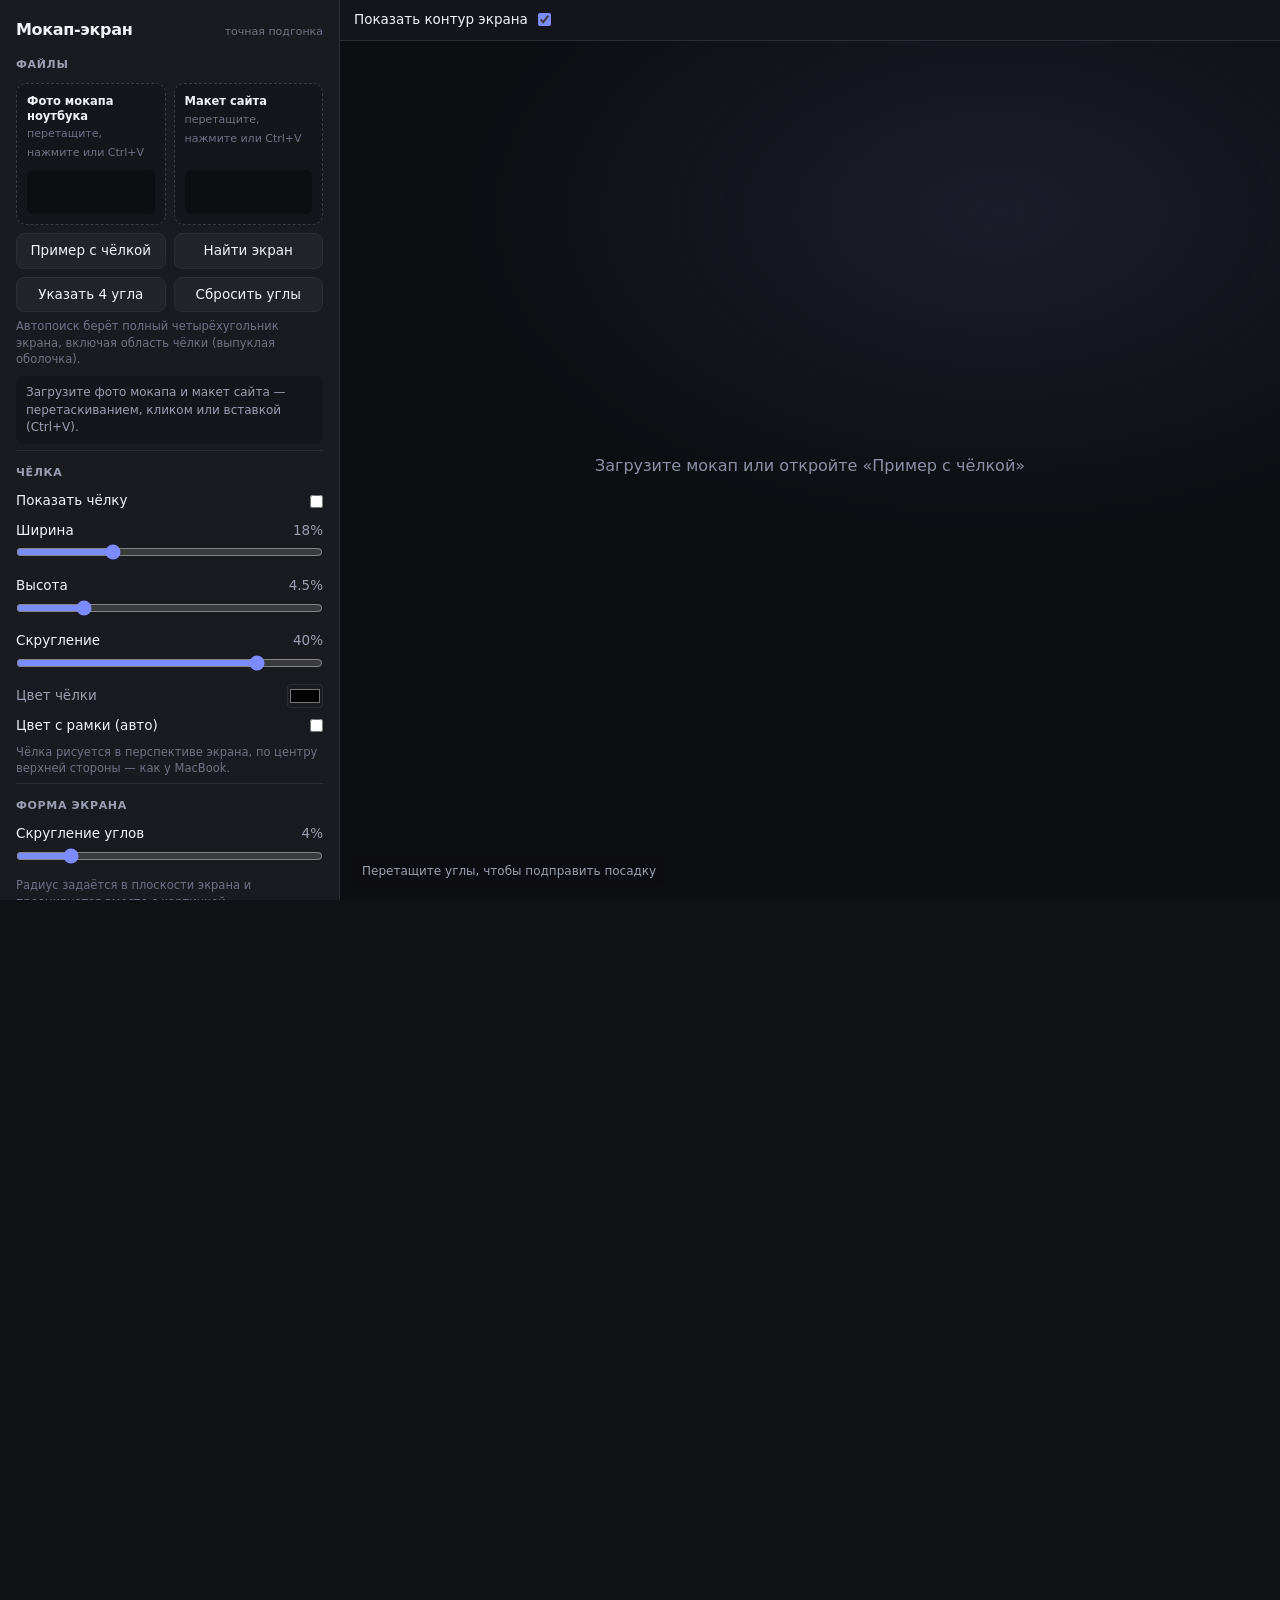
==== mockup/index.html @ 543eef04 "Add laptop mockup fitter tool at /mockup Co-authored-by: cake219133 <cake219133@users.noreply.github" ====
<!DOCTYPE html>
<html lang="ru">
<head>
  <meta charset="UTF-8" />
  <meta name="viewport" content="width=device-width, initial-scale=1" />
  <title>Мокап-экран — точная подгонка</title>
  <link rel="stylesheet" href="styles.css" />
</head>
<body>
  <div class="app">
    <aside class="sidebar">
      <div class="brand">
        <h1>Мокап-экран</h1>
        <span>точная подгонка</span>
      </div>

      <div class="section" style="border-top:0;padding-top:0">
        <h2>Файлы</h2>
        <div class="drops">
          <div class="drop" id="dropMockup" tabindex="0">
            <div>
              <strong>Фото мокапа ноутбука</strong>
              <small>перетащите, нажмите или Ctrl+V</small>
            </div>
            <div class="thumb" id="thumbMockup"></div>
          </div>
          <div class="drop" id="dropScreen" tabindex="0">
            <div>
              <strong>Макет сайта</strong>
              <small>перетащите, нажмите или Ctrl+V</small>
            </div>
            <div class="thumb" id="thumbScreen"></div>
          </div>
        </div>
        <input type="file" id="fileMockup" accept="image/*" hidden />
        <input type="file" id="fileScreen" accept="image/*" hidden />
        <div class="row">
          <button type="button" id="btnDemo">Пример с чёлкой</button>
          <button type="button" id="btnDetect">Найти экран</button>
        </div>
        <div class="row">
          <button type="button" id="btnManual">Указать 4 угла</button>
          <button type="button" id="btnResetQuad">Сбросить углы</button>
        </div>
        <p class="hint" id="manualHint">Автопоиск берёт полный четырёхугольник экрана, включая область чёлки (выпуклая оболочка).</p>
        <div class="status" id="status">Загрузите фото мокапа и макет сайта — перетаскиванием, кликом или вставкой (Ctrl+V).</div>
      </div>

      <div class="section" id="sectionNotch">
        <h2>Чёлка</h2>
        <label class="toggle">
          <span>Показать чёлку</span>
          <input type="checkbox" id="notchOn" />
        </label>
        <div class="control">
          <div class="lab">Ширина <span id="notchWVal">18%</span></div>
          <input type="range" id="notchW" min="4" max="50" value="18" step="0.5" />
        </div>
        <div class="control">
          <div class="lab">Высота <span id="notchHVal">4.5%</span></div>
          <input type="range" id="notchH" min="0.5" max="20" value="4.5" step="0.1" />
        </div>
        <div class="control">
          <div class="lab">Скругление <span id="notchRVal">40%</span></div>
          <input type="range" id="notchR" min="0" max="50" value="40" step="1" />
        </div>
        <div class="color-row">
          <label for="notchColor">Цвет чёлки</label>
          <input type="color" id="notchColor" value="#000000" />
        </div>
        <label class="check">
          <span>Цвет с рамки (авто)</span>
          <input type="checkbox" id="notchColorAuto" />
        </label>
        <p class="hint">Чёлка рисуется в перспективе экрана, по центру верхней стороны — как у MacBook.</p>
      </div>

      <div class="section">
        <h2>Форма экрана</h2>
        <div class="control">
          <div class="lab">Скругление углов <span id="cornerRVal">4%</span></div>
          <input type="range" id="cornerR" min="0" max="25" value="4" step="0.1" />
        </div>
        <p class="hint">Радиус задаётся в плоскости экрана и проецируется вместе с картинкой.</p>
        <div class="lab" style="margin-top:10px">Посадка макета</div>
        <div class="seg" id="fitModeSeg">
          <label class="seg-item"><input type="radio" name="fitMode" id="fitCover" value="cover" checked /><span>Заполнить</span></label>
          <label class="seg-item"><input type="radio" name="fitMode" id="fitContain" value="contain" /><span>Вписать</span></label>
        </div>
        <p class="hint">«Заполнить» покрывает экран и у высоких длинных скриншотов обрезает низ, оставляя верх. «Вписать» показывает макет целиком.</p>
      </div>

      <div class="section">
        <h2>Отступы</h2>
        <div class="control">
          <div class="lab">Общий отступ <span id="padAllVal">0%</span></div>
          <input type="range" id="padAll" min="0" max="20" value="0" step="0.1" />
        </div>
        <label class="check">
          <span>Отступы по сторонам</span>
          <input type="checkbox" id="padSidesOn" />
        </label>
        <div class="sides" id="padSides">
          <div class="control">
            <div class="lab">Слева <span id="padLVal">0%</span></div>
            <input type="range" id="padL" min="0" max="25" value="0" step="0.1" />
          </div>
          <div class="control">
            <div class="lab">Справа <span id="padRVal">0%</span></div>
            <input type="range" id="padR" min="0" max="25" value="0" step="0.1" />
          </div>
          <div class="control">
            <div class="lab">Сверху <span id="padTVal">0%</span></div>
            <input type="range" id="padT" min="0" max="25" value="0" step="0.1" />
          </div>
          <div class="control">
            <div class="lab">Снизу <span id="padBVal">0%</span></div>
            <input type="range" id="padB" min="0" max="25" value="0" step="0.1" />
          </div>
        </div>
      </div>

      <div class="section">
        <h2>Вид</h2>
        <div class="control">
          <div class="lab">Непрозрачность <span id="opacityVal">100%</span></div>
          <input type="range" id="opacity" min="20" max="100" value="100" step="1" />
        </div>
        <div class="control">
          <div class="lab">Яркость <span id="brightnessVal">0</span></div>
          <input type="range" id="brightness" min="-40" max="40" value="0" step="1" />
        </div>
        <label class="toggle">
          <span>Блик</span>
          <input type="checkbox" id="glareOn" checked />
        </label>
        <p class="hint">Блик возвращает блики с исходного мокапа и добавляет мягкий блик по стеклу.</p>
      </div>

      <div class="section">
        <h2>Выгрузка</h2>
        <div class="lab">Формат</div>
        <div class="seg">
          <label class="seg-item"><input type="radio" name="exportFormat" id="fmtPng" value="png" checked /><span>PNG</span></label>
          <label class="seg-item"><input type="radio" name="exportFormat" id="fmtJpg" value="jpg" /><span>JPG</span></label>
        </div>
        <div class="control">
          <div class="lab"><label for="exportSize">Длинная сторона</label></div>
          <select id="exportSize">
            <option value="auto" selected>Авто (до 2K)</option>
            <option value="1024">1024 px</option>
            <option value="1600">1600 px</option>
            <option value="2048">2048 px (2K)</option>
          </select>
        </div>
        <p class="hint" id="exportHint">По умолчанию — минимум из длинной стороны исходника и 2048 px. Максимум — 2048 px.</p>
        <div class="row" style="margin-top:12px">
          <button type="button" class="primary" id="btnDownload">Скачать PNG</button>
        </div>
      </div>
    </aside>

    <main class="stage">
      <div class="toolbar">
        <label class="check" style="margin:0">
          <span>Показать контур экрана</span>
          <input type="checkbox" id="showQuad" checked />
        </label>
        <div class="spacer"></div>
        <span class="hint" style="margin:0" id="sizeHint"></span>
      </div>
      <div class="view">
        <canvas id="canvas"></canvas>
        <div class="legend" id="legend">Перетащите углы, чтобы подправить посадку</div>
      </div>
    </main>
  </div>
  <script src="app.js"></script>
</body>
</html>
---- mockup/styles.css ----
:root {
  --bg: #111216;
  --bg-elev: #1a1b21;
  --bg-hover: #22232b;
  --line: #2c2d36;
  --text: #f2f3f7;
  --muted: #9aa0b2;
  --dim: #6d7386;
  --accent: #7c8cff;
  --accent-2: #a5b0ff;
  --ok: #5bd0a8;
  --danger: #ff7b7b;
  --sidebar: 340px;
  --radius: 10px;
}

* { box-sizing: border-box; margin: 0; padding: 0; }

html, body {
  height: 100%;
  background: var(--bg);
  color: var(--text);
  font: 13.5px/1.45 "Segoe UI", "Inter", "SF Pro Text", system-ui, sans-serif;
  overflow: hidden;
}

.app {
  display: grid;
  grid-template-columns: var(--sidebar) 1fr;
  height: 100%;
}

.sidebar {
  background: var(--bg-elev);
  border-right: 1px solid var(--line);
  overflow-y: auto;
  padding: 18px 16px 28px;
}

.brand {
  display: flex;
  align-items: baseline;
  justify-content: space-between;
  gap: 8px;
  margin-bottom: 16px;
}

.brand h1 {
  font-size: 16px;
  font-weight: 650;
  letter-spacing: -0.02em;
}

.brand span {
  color: var(--dim);
  font-size: 11px;
}

.section {
  border-top: 1px solid var(--line);
  padding: 14px 0 6px;
}

.section h2 {
  font-size: 11px;
  font-weight: 650;
  letter-spacing: 0.06em;
  text-transform: uppercase;
  color: var(--muted);
  margin-bottom: 10px;
}

.drops {
  display: grid;
  grid-template-columns: 1fr 1fr;
  gap: 8px;
}

.drop {
  border: 1px dashed #3a3c48;
  background: #15161c;
  border-radius: var(--radius);
  min-height: 92px;
  padding: 10px;
  cursor: pointer;
  display: flex;
  flex-direction: column;
  justify-content: space-between;
  transition: border-color 0.15s, background 0.15s;
}

.drop:hover, .drop.dragover {
  border-color: var(--accent);
  background: #181a24;
}

.drop strong { font-size: 12px; font-weight: 600; }
.drop small { color: var(--dim); font-size: 11px; }
.drop .thumb {
  margin-top: 8px;
  height: 44px;
  border-radius: 6px;
  background: #0d0e12 center/cover no-repeat;
}

.row {
  display: flex;
  gap: 8px;
  margin-top: 8px;
}

button, .btn {
  appearance: none;
  border: 1px solid var(--line);
  background: var(--bg-hover);
  color: var(--text);
  border-radius: 8px;
  padding: 7px 10px;
  font: inherit;
  cursor: pointer;
  flex: 1;
}

button:hover { background: #2a2b35; }
button.primary {
  background: var(--accent);
  border-color: transparent;
  color: #0d1020;
  font-weight: 650;
}
button.primary:hover { background: var(--accent-2); }
button:disabled { opacity: 0.45; cursor: default; }

.toggle, .check {
  display: flex;
  align-items: center;
  justify-content: space-between;
  gap: 10px;
  margin: 8px 0;
  color: var(--text);
  cursor: pointer;
  user-select: none;
}

.toggle input, .check input { accent-color: var(--accent); }

.control { margin: 10px 0 8px; }
.control header, .control .lab {
  display: flex;
  justify-content: space-between;
  color: var(--text);
  margin-bottom: 4px;
}
.control .lab span, .control header span { color: var(--muted); font-variant-numeric: tabular-nums; }

input[type="range"] {
  width: 100%;
  accent-color: var(--accent);
}

input[type="color"] {
  width: 36px;
  height: 24px;
  border: 1px solid var(--line);
  background: transparent;
  padding: 0;
  border-radius: 4px;
  cursor: pointer;
}

.color-row {
  display: flex;
  align-items: center;
  gap: 8px;
  margin: 8px 0;
}

.color-row label { flex: 1; color: var(--muted); }

.sides {
  display: grid;
  grid-template-columns: 1fr 1fr;
  gap: 8px 12px;
}

.hint {
  color: var(--dim);
  font-size: 11.5px;
  margin-top: 6px;
}

.status {
  margin-top: 8px;
  padding: 8px 10px;
  border-radius: 8px;
  background: #15161c;
  color: var(--muted);
  font-size: 12px;
  min-height: 2.6em;
}
.status.ok { color: var(--ok); }
.status.err { color: var(--danger); }

.stage {
  position: relative;
  display: flex;
  flex-direction: column;
  min-width: 0;
}

.toolbar {
  display: flex;
  align-items: center;
  gap: 8px;
  padding: 10px 14px;
  border-bottom: 1px solid var(--line);
  background: #14151b;
}

.toolbar .spacer { flex: 1; }

.view {
  flex: 1;
  position: relative;
  overflow: hidden;
  background:
    radial-gradient(1000px 600px at 70% 20%, #1b1d2a 0%, transparent 55%),
    #0d0e12;
}

#canvas {
  position: absolute;
  inset: 0;
  width: 100%;
  height: 100%;
  cursor: crosshair;
  display: block;
}

.legend {
  position: absolute;
  left: 14px;
  bottom: 14px;
  color: var(--muted);
  font-size: 12px;
  pointer-events: none;
  background: rgba(13,14,18,0.7);
  padding: 6px 8px;
  border-radius: 6px;
}

.drop strong {
  display: block;
  line-height: 1.25;
  font-size: 11.5px;
}
.drop { min-height: 108px; }
.drop.active, .drop:focus {
  border-color: var(--accent);
  outline: none;
}

.seg {
  display: flex;
  gap: 6px;
  margin: 8px 0 4px;
}
.seg-item {
  flex: 1;
  cursor: pointer;
}
.seg-item input { position: absolute; opacity: 0; pointer-events: none; }
.seg-item span {
  display: block;
  text-align: center;
  border: 1px solid var(--line);
  background: var(--bg-hover);
  border-radius: 8px;
  padding: 6px 8px;
  font-weight: 600;
}
.seg-item input:checked + span {
  background: var(--accent);
  border-color: transparent;
  color: #0d1020;
}

select {
  width: 100%;
  appearance: none;
  border: 1px solid var(--line);
  background: var(--bg-hover);
  color: var(--text);
  border-radius: 8px;
  padding: 7px 10px;
  font: inherit;
  cursor: pointer;
}
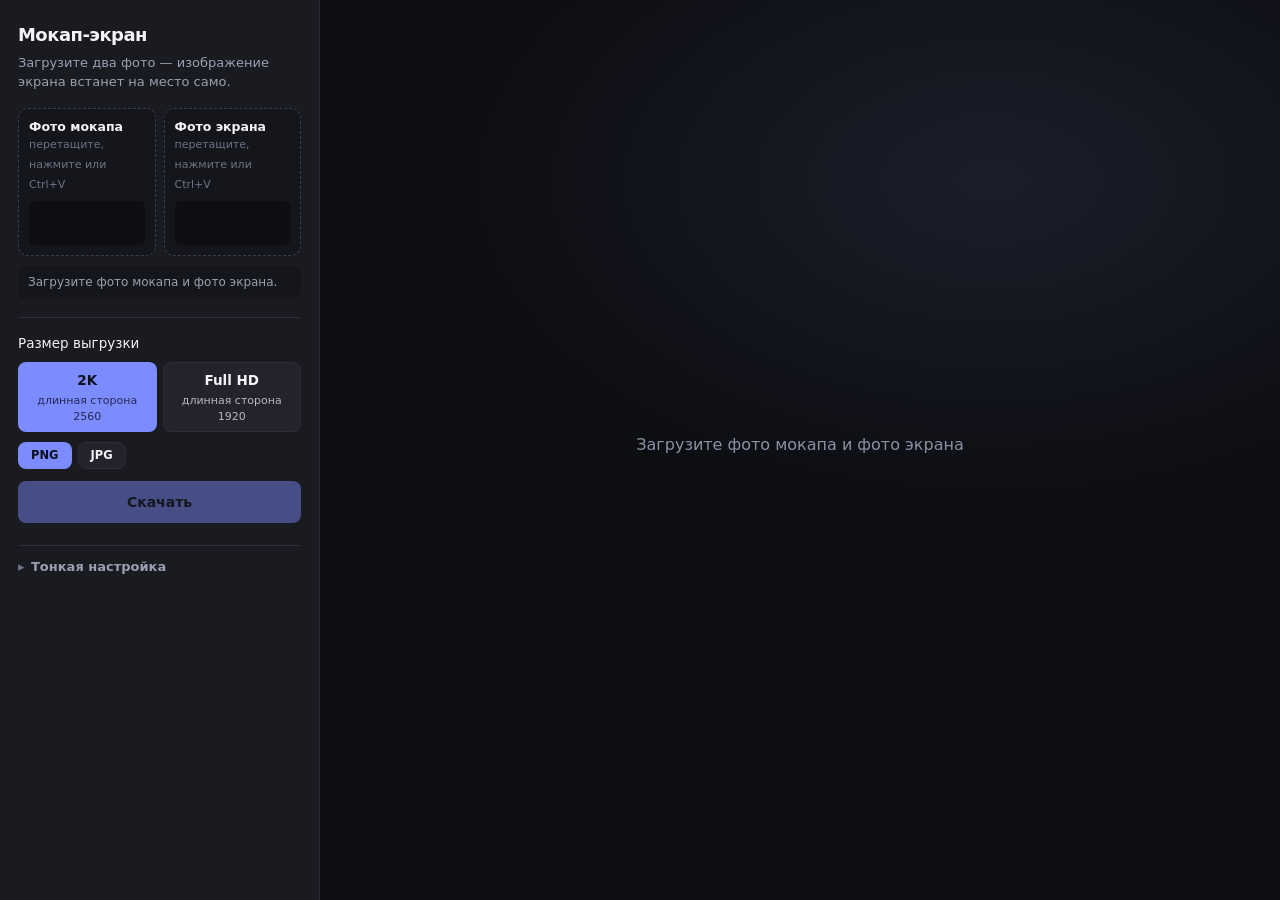
==== commit 057fe031: "Simplify mockup tool: 2K / Full HD export Co-authored-by: cake219133 <cake219133@users.noreply.githu" ====
--- a/mockup/index.html
+++ b/mockup/index.html
@@ -3,7 +3,7 @@
 <head>
   <meta charset="UTF-8" />
   <meta name="viewport" content="width=device-width, initial-scale=1" />
-  <title>Мокап-экран — точная подгонка</title>
+  <title>Мокап-экран</title>
   <link rel="stylesheet" href="styles.css" />
 </head>
 <body>
@@ -11,167 +11,163 @@
     <aside class="sidebar">
       <div class="brand">
         <h1>Мокап-экран</h1>
-        <span>точная подгонка</span>
+      </div>
+      <p class="lead">Загрузите два фото — изображение экрана встанет на место само.</p>
+
+      <div class="drops">
+        <div class="drop" id="dropMockup" tabindex="0">
+          <div>
+            <strong>Фото мокапа</strong>
+            <small>перетащите, нажмите или Ctrl+V</small>
+          </div>
+          <div class="thumb" id="thumbMockup"></div>
+        </div>
+        <div class="drop" id="dropScreen" tabindex="0">
+          <div>
+            <strong>Фото экрана</strong>
+            <small>перетащите, нажмите или Ctrl+V</small>
+          </div>
+          <div class="thumb" id="thumbScreen"></div>
+        </div>
+      </div>
+      <input type="file" id="fileMockup" accept="image/*" hidden />
+      <input type="file" id="fileScreen" accept="image/*" hidden />
+      <div class="status" id="status">Загрузите фото мокапа и фото экрана.</div>
+
+      <div class="download-block">
+        <div class="lab">Размер выгрузки</div>
+        <div class="seg" id="exportSizeSeg">
+          <label class="seg-item">
+            <input type="radio" name="exportSize" id="size2k" value="2560" checked />
+            <span>2K <small id="dim2k">длинная сторона 2560</small></span>
+          </label>
+          <label class="seg-item">
+            <input type="radio" name="exportSize" id="sizeFhd" value="1920" />
+            <span>Full HD <small id="dimFhd">длинная сторона 1920</small></span>
+          </label>
+        </div>
+        <div class="fmt-row">
+          <label class="seg-item compact"><input type="radio" name="exportFormat" id="fmtPng" value="png" checked /><span>PNG</span></label>
+          <label class="seg-item compact"><input type="radio" name="exportFormat" id="fmtJpg" value="jpg" /><span>JPG</span></label>
+        </div>
+        <button type="button" class="primary" id="btnDownload" disabled>Скачать</button>
       </div>
 
-      <div class="section" style="border-top:0;padding-top:0">
-        <h2>Файлы</h2>
-        <div class="drops">
-          <div class="drop" id="dropMockup" tabindex="0">
-            <div>
-              <strong>Фото мокапа ноутбука</strong>
-              <small>перетащите, нажмите или Ctrl+V</small>
+      <details id="advanced">
+        <summary>Тонкая настройка</summary>
+
+        <div class="section" style="border-top:0;padding-top:8px">
+          <div class="row">
+            <button type="button" id="btnDetect">Найти экран</button>
+            <button type="button" id="btnDemo">Пример с чёлкой</button>
+          </div>
+          <div class="row">
+            <button type="button" id="btnManual">Указать 4 угла</button>
+            <button type="button" id="btnResetQuad">Сбросить углы</button>
+          </div>
+          <p class="hint" id="manualHint">Автопоиск берёт полный четырёхугольник экрана, включая область чёлки (выпуклая оболочка).</p>
+          <label class="check">
+            <span>Показать контур экрана</span>
+            <input type="checkbox" id="showQuad" checked />
+          </label>
+        </div>
+
+        <div class="section" id="sectionNotch">
+          <h2>Чёлка</h2>
+          <label class="toggle">
+            <span>Показать чёлку</span>
+            <input type="checkbox" id="notchOn" />
+          </label>
+          <div class="control">
+            <div class="lab">Ширина <span id="notchWVal">18%</span></div>
+            <input type="range" id="notchW" min="4" max="50" value="18" step="0.5" />
+          </div>
+          <div class="control">
+            <div class="lab">Высота <span id="notchHVal">4.5%</span></div>
+            <input type="range" id="notchH" min="0.5" max="20" value="4.5" step="0.1" />
+          </div>
+          <div class="control">
+            <div class="lab">Скругление <span id="notchRVal">40%</span></div>
+            <input type="range" id="notchR" min="0" max="50" value="40" step="1" />
+          </div>
+          <div class="color-row">
+            <label for="notchColor">Цвет чёлки</label>
+            <input type="color" id="notchColor" value="#000000" />
+          </div>
+          <label class="check">
+            <span>Цвет с рамки (авто)</span>
+            <input type="checkbox" id="notchColorAuto" />
+          </label>
+          <p class="hint">Чёлка рисуется в перспективе экрана, по центру верхней стороны — как у MacBook.</p>
+        </div>
+
+        <div class="section">
+          <h2>Форма экрана</h2>
+          <div class="control">
+            <div class="lab">Скругление углов <span id="cornerRVal">4%</span></div>
+            <input type="range" id="cornerR" min="0" max="25" value="4" step="0.1" />
+          </div>
+          <div class="lab" style="margin-top:10px">Посадка макета</div>
+          <div class="seg" id="fitModeSeg">
+            <label class="seg-item"><input type="radio" name="fitMode" id="fitCover" value="cover" checked /><span>Заполнить</span></label>
+            <label class="seg-item"><input type="radio" name="fitMode" id="fitContain" value="contain" /><span>Вписать</span></label>
+          </div>
+          <p class="hint">«Заполнить» покрывает экран и у высоких скриншотов обрезает низ, оставляя верх. «Вписать» показывает макет целиком.</p>
+        </div>
+
+        <div class="section">
+          <h2>Отступы</h2>
+          <div class="control">
+            <div class="lab">Общий отступ <span id="padAllVal">0%</span></div>
+            <input type="range" id="padAll" min="0" max="20" value="0" step="0.1" />
+          </div>
+          <label class="check">
+            <span>Отступы по сторонам</span>
+            <input type="checkbox" id="padSidesOn" />
+          </label>
+          <div class="sides" id="padSides">
+            <div class="control">
+              <div class="lab">Слева <span id="padLVal">0%</span></div>
+              <input type="range" id="padL" min="0" max="25" value="0" step="0.1" />
             </div>
-            <div class="thumb" id="thumbMockup"></div>
-          </div>
-          <div class="drop" id="dropScreen" tabindex="0">
-            <div>
-              <strong>Макет сайта</strong>
-              <small>перетащите, нажмите или Ctrl+V</small>
+            <div class="control">
+              <div class="lab">Справа <span id="padRVal">0%</span></div>
+              <input type="range" id="padR" min="0" max="25" value="0" step="0.1" />
             </div>
-            <div class="thumb" id="thumbScreen"></div>
+            <div class="control">
+              <div class="lab">Сверху <span id="padTVal">0%</span></div>
+              <input type="range" id="padT" min="0" max="25" value="0" step="0.1" />
+            </div>
+            <div class="control">
+              <div class="lab">Снизу <span id="padBVal">0%</span></div>
+              <input type="range" id="padB" min="0" max="25" value="0" step="0.1" />
+            </div>
           </div>
         </div>
-        <input type="file" id="fileMockup" accept="image/*" hidden />
-        <input type="file" id="fileScreen" accept="image/*" hidden />
-        <div class="row">
-          <button type="button" id="btnDemo">Пример с чёлкой</button>
-          <button type="button" id="btnDetect">Найти экран</button>
-        </div>
-        <div class="row">
-          <button type="button" id="btnManual">Указать 4 угла</button>
-          <button type="button" id="btnResetQuad">Сбросить углы</button>
-        </div>
-        <p class="hint" id="manualHint">Автопоиск берёт полный четырёхугольник экрана, включая область чёлки (выпуклая оболочка).</p>
-        <div class="status" id="status">Загрузите фото мокапа и макет сайта — перетаскиванием, кликом или вставкой (Ctrl+V).</div>
-      </div>
 
-      <div class="section" id="sectionNotch">
-        <h2>Чёлка</h2>
-        <label class="toggle">
-          <span>Показать чёлку</span>
-          <input type="checkbox" id="notchOn" />
-        </label>
-        <div class="control">
-          <div class="lab">Ширина <span id="notchWVal">18%</span></div>
-          <input type="range" id="notchW" min="4" max="50" value="18" step="0.5" />
-        </div>
-        <div class="control">
-          <div class="lab">Высота <span id="notchHVal">4.5%</span></div>
-          <input type="range" id="notchH" min="0.5" max="20" value="4.5" step="0.1" />
-        </div>
-        <div class="control">
-          <div class="lab">Скругление <span id="notchRVal">40%</span></div>
-          <input type="range" id="notchR" min="0" max="50" value="40" step="1" />
-        </div>
-        <div class="color-row">
-          <label for="notchColor">Цвет чёлки</label>
-          <input type="color" id="notchColor" value="#000000" />
-        </div>
-        <label class="check">
-          <span>Цвет с рамки (авто)</span>
-          <input type="checkbox" id="notchColorAuto" />
-        </label>
-        <p class="hint">Чёлка рисуется в перспективе экрана, по центру верхней стороны — как у MacBook.</p>
-      </div>
-
-      <div class="section">
-        <h2>Форма экрана</h2>
-        <div class="control">
-          <div class="lab">Скругление углов <span id="cornerRVal">4%</span></div>
-          <input type="range" id="cornerR" min="0" max="25" value="4" step="0.1" />
-        </div>
-        <p class="hint">Радиус задаётся в плоскости экрана и проецируется вместе с картинкой.</p>
-        <div class="lab" style="margin-top:10px">Посадка макета</div>
-        <div class="seg" id="fitModeSeg">
-          <label class="seg-item"><input type="radio" name="fitMode" id="fitCover" value="cover" checked /><span>Заполнить</span></label>
-          <label class="seg-item"><input type="radio" name="fitMode" id="fitContain" value="contain" /><span>Вписать</span></label>
-        </div>
-        <p class="hint">«Заполнить» покрывает экран и у высоких длинных скриншотов обрезает низ, оставляя верх. «Вписать» показывает макет целиком.</p>
-      </div>
-
-      <div class="section">
-        <h2>Отступы</h2>
-        <div class="control">
-          <div class="lab">Общий отступ <span id="padAllVal">0%</span></div>
-          <input type="range" id="padAll" min="0" max="20" value="0" step="0.1" />
-        </div>
-        <label class="check">
-          <span>Отступы по сторонам</span>
-          <input type="checkbox" id="padSidesOn" />
-        </label>
-        <div class="sides" id="padSides">
+        <div class="section">
+          <h2>Вид</h2>
           <div class="control">
-            <div class="lab">Слева <span id="padLVal">0%</span></div>
-            <input type="range" id="padL" min="0" max="25" value="0" step="0.1" />
+            <div class="lab">Непрозрачность <span id="opacityVal">100%</span></div>
+            <input type="range" id="opacity" min="20" max="100" value="100" step="1" />
           </div>
           <div class="control">
-            <div class="lab">Справа <span id="padRVal">0%</span></div>
-            <input type="range" id="padR" min="0" max="25" value="0" step="0.1" />
+            <div class="lab">Яркость <span id="brightnessVal">0</span></div>
+            <input type="range" id="brightness" min="-40" max="40" value="0" step="1" />
           </div>
-          <div class="control">
-            <div class="lab">Сверху <span id="padTVal">0%</span></div>
-            <input type="range" id="padT" min="0" max="25" value="0" step="0.1" />
-          </div>
-          <div class="control">
-            <div class="lab">Снизу <span id="padBVal">0%</span></div>
-            <input type="range" id="padB" min="0" max="25" value="0" step="0.1" />
-          </div>
+          <label class="toggle">
+            <span>Блик</span>
+            <input type="checkbox" id="glareOn" checked />
+          </label>
         </div>
-      </div>
-
-      <div class="section">
-        <h2>Вид</h2>
-        <div class="control">
-          <div class="lab">Непрозрачность <span id="opacityVal">100%</span></div>
-          <input type="range" id="opacity" min="20" max="100" value="100" step="1" />
-        </div>
-        <div class="control">
-          <div class="lab">Яркость <span id="brightnessVal">0</span></div>
-          <input type="range" id="brightness" min="-40" max="40" value="0" step="1" />
-        </div>
-        <label class="toggle">
-          <span>Блик</span>
-          <input type="checkbox" id="glareOn" checked />
-        </label>
-        <p class="hint">Блик возвращает блики с исходного мокапа и добавляет мягкий блик по стеклу.</p>
-      </div>
-
-      <div class="section">
-        <h2>Выгрузка</h2>
-        <div class="lab">Формат</div>
-        <div class="seg">
-          <label class="seg-item"><input type="radio" name="exportFormat" id="fmtPng" value="png" checked /><span>PNG</span></label>
-          <label class="seg-item"><input type="radio" name="exportFormat" id="fmtJpg" value="jpg" /><span>JPG</span></label>
-        </div>
-        <div class="control">
-          <div class="lab"><label for="exportSize">Длинная сторона</label></div>
-          <select id="exportSize">
-            <option value="auto" selected>Авто (до 2K)</option>
-            <option value="1024">1024 px</option>
-            <option value="1600">1600 px</option>
-            <option value="2048">2048 px (2K)</option>
-          </select>
-        </div>
-        <p class="hint" id="exportHint">По умолчанию — минимум из длинной стороны исходника и 2048 px. Максимум — 2048 px.</p>
-        <div class="row" style="margin-top:12px">
-          <button type="button" class="primary" id="btnDownload">Скачать PNG</button>
-        </div>
-      </div>
+      </details>
     </aside>
 
     <main class="stage">
-      <div class="toolbar">
-        <label class="check" style="margin:0">
-          <span>Показать контур экрана</span>
-          <input type="checkbox" id="showQuad" checked />
-        </label>
-        <div class="spacer"></div>
-        <span class="hint" style="margin:0" id="sizeHint"></span>
-      </div>
       <div class="view">
         <canvas id="canvas"></canvas>
-        <div class="legend" id="legend">Перетащите углы, чтобы подправить посадку</div>
+        <span class="size-hint" id="sizeHint"></span>
+        <div class="legend" id="legend" hidden>Перетащите углы, чтобы подправить посадку</div>
       </div>
     </main>
   </div>
--- a/mockup/styles.css
+++ b/mockup/styles.css
@@ -10,7 +10,7 @@
   --accent-2: #a5b0ff;
   --ok: #5bd0a8;
   --danger: #ff7b7b;
-  --sidebar: 340px;
+  --sidebar: 320px;
   --radius: 10px;
 }
 
@@ -34,26 +34,21 @@
   background: var(--bg-elev);
   border-right: 1px solid var(--line);
   overflow-y: auto;
-  padding: 18px 16px 28px;
-}
-
-.brand {
-  display: flex;
-  align-items: baseline;
-  justify-content: space-between;
-  gap: 8px;
+  padding: 22px 18px 28px;
+}
+
+.brand { margin-bottom: 6px; }
+.brand h1 {
+  font-size: 18px;
+  font-weight: 650;
+  letter-spacing: -0.03em;
+}
+
+.lead {
+  color: var(--muted);
+  font-size: 13px;
   margin-bottom: 16px;
-}
-
-.brand h1 {
-  font-size: 16px;
-  font-weight: 650;
-  letter-spacing: -0.02em;
-}
-
-.brand span {
-  color: var(--dim);
-  font-size: 11px;
+  line-height: 1.45;
 }
 
 .section {
@@ -80,7 +75,7 @@
   border: 1px dashed #3a3c48;
   background: #15161c;
   border-radius: var(--radius);
-  min-height: 92px;
+  min-height: 108px;
   padding: 10px;
   cursor: pointer;
   display: flex;
@@ -89,12 +84,19 @@
   transition: border-color 0.15s, background 0.15s;
 }
 
-.drop:hover, .drop.dragover {
+.drop:hover, .drop.dragover,
+.drop.active, .drop:focus {
   border-color: var(--accent);
   background: #181a24;
-}
-
-.drop strong { font-size: 12px; font-weight: 600; }
+  outline: none;
+}
+
+.drop strong {
+  display: block;
+  font-size: 12.5px;
+  font-weight: 600;
+  line-height: 1.25;
+}
 .drop small { color: var(--dim); font-size: 11px; }
 .drop .thumb {
   margin-top: 8px;
@@ -127,6 +129,10 @@
   border-color: transparent;
   color: #0d1020;
   font-weight: 650;
+  width: 100%;
+  padding: 10px 12px;
+  font-size: 14px;
+  margin-top: 4px;
 }
 button.primary:hover { background: var(--accent-2); }
 button:disabled { opacity: 0.45; cursor: default; }
@@ -145,18 +151,15 @@
 .toggle input, .check input { accent-color: var(--accent); }
 
 .control { margin: 10px 0 8px; }
-.control header, .control .lab {
+.control .lab, .lab {
   display: flex;
   justify-content: space-between;
   color: var(--text);
   margin-bottom: 4px;
 }
-.control .lab span, .control header span { color: var(--muted); font-variant-numeric: tabular-nums; }
-
-input[type="range"] {
-  width: 100%;
-  accent-color: var(--accent);
-}
+.control .lab span { color: var(--muted); font-variant-numeric: tabular-nums; }
+
+input[type="range"] { width: 100%; accent-color: var(--accent); }
 
 input[type="color"] {
   width: 36px;
@@ -174,7 +177,6 @@
   gap: 8px;
   margin: 8px 0;
 }
-
 .color-row label { flex: 1; color: var(--muted); }
 
 .sides {
@@ -190,34 +192,98 @@
 }
 
 .status {
-  margin-top: 8px;
+  margin-top: 10px;
   padding: 8px 10px;
   border-radius: 8px;
   background: #15161c;
   color: var(--muted);
   font-size: 12px;
-  min-height: 2.6em;
+  min-height: 2.4em;
 }
 .status.ok { color: var(--ok); }
 .status.err { color: var(--danger); }
 
+.download-block {
+  margin-top: 18px;
+  padding-top: 16px;
+  border-top: 1px solid var(--line);
+}
+
+.seg {
+  display: flex;
+  gap: 6px;
+  margin: 8px 0 4px;
+}
+.seg-item {
+  flex: 1;
+  cursor: pointer;
+}
+.seg-item input { position: absolute; opacity: 0; pointer-events: none; }
+.seg-item span {
+  display: block;
+  text-align: center;
+  border: 1px solid var(--line);
+  background: var(--bg-hover);
+  border-radius: 8px;
+  padding: 8px 8px 7px;
+  font-weight: 650;
+}
+.seg-item span small {
+  display: block;
+  font-weight: 500;
+  font-size: 11px;
+  opacity: 0.72;
+  margin-top: 2px;
+  font-variant-numeric: tabular-nums;
+}
+.seg-item input:checked + span {
+  background: var(--accent);
+  border-color: transparent;
+  color: #0d1020;
+}
+.seg-item input:checked + span small { opacity: 0.78; color: inherit; }
+
+.fmt-row {
+  display: flex;
+  gap: 6px;
+  margin: 10px 0 8px;
+}
+.fmt-row .seg-item { flex: 0 0 auto; }
+.fmt-row .seg-item span {
+  padding: 4px 12px;
+  font-size: 11.5px;
+}
+
+#advanced {
+  margin-top: 22px;
+  border-top: 1px solid var(--line);
+  padding-top: 4px;
+}
+#advanced > summary {
+  cursor: pointer;
+  font-size: 13px;
+  font-weight: 600;
+  color: var(--muted);
+  list-style: none;
+  padding: 8px 0;
+  user-select: none;
+}
+#advanced > summary::-webkit-details-marker,
+#advanced > summary::marker { display: none; content: ""; }
+#advanced > summary::before {
+  content: "▸";
+  display: inline-block;
+  width: 1em;
+  color: var(--dim);
+}
+#advanced[open] > summary::before { content: "▾"; }
+
 .stage {
   position: relative;
   display: flex;
   flex-direction: column;
   min-width: 0;
 }
-
-.toolbar {
-  display: flex;
-  align-items: center;
-  gap: 8px;
-  padding: 10px 14px;
-  border-bottom: 1px solid var(--line);
-  background: #14151b;
-}
-
-.toolbar .spacer { flex: 1; }
 
 .view {
   flex: 1;
@@ -233,8 +299,18 @@
   inset: 0;
   width: 100%;
   height: 100%;
-  cursor: crosshair;
+  cursor: default;
   display: block;
+}
+
+.size-hint {
+  position: absolute;
+  right: 14px;
+  top: 14px;
+  color: var(--dim);
+  font-size: 11.5px;
+  pointer-events: none;
+  font-variant-numeric: tabular-nums;
 }
 
 .legend {
@@ -248,51 +324,4 @@
   padding: 6px 8px;
   border-radius: 6px;
 }
-
-.drop strong {
-  display: block;
-  line-height: 1.25;
-  font-size: 11.5px;
-}
-.drop { min-height: 108px; }
-.drop.active, .drop:focus {
-  border-color: var(--accent);
-  outline: none;
-}
-
-.seg {
-  display: flex;
-  gap: 6px;
-  margin: 8px 0 4px;
-}
-.seg-item {
-  flex: 1;
-  cursor: pointer;
-}
-.seg-item input { position: absolute; opacity: 0; pointer-events: none; }
-.seg-item span {
-  display: block;
-  text-align: center;
-  border: 1px solid var(--line);
-  background: var(--bg-hover);
-  border-radius: 8px;
-  padding: 6px 8px;
-  font-weight: 600;
-}
-.seg-item input:checked + span {
-  background: var(--accent);
-  border-color: transparent;
-  color: #0d1020;
-}
-
-select {
-  width: 100%;
-  appearance: none;
-  border: 1px solid var(--line);
-  background: var(--bg-hover);
-  color: var(--text);
-  border-radius: 8px;
-  padding: 7px 10px;
-  font: inherit;
-  cursor: pointer;
-}
+.legend[hidden] { display: none; }
